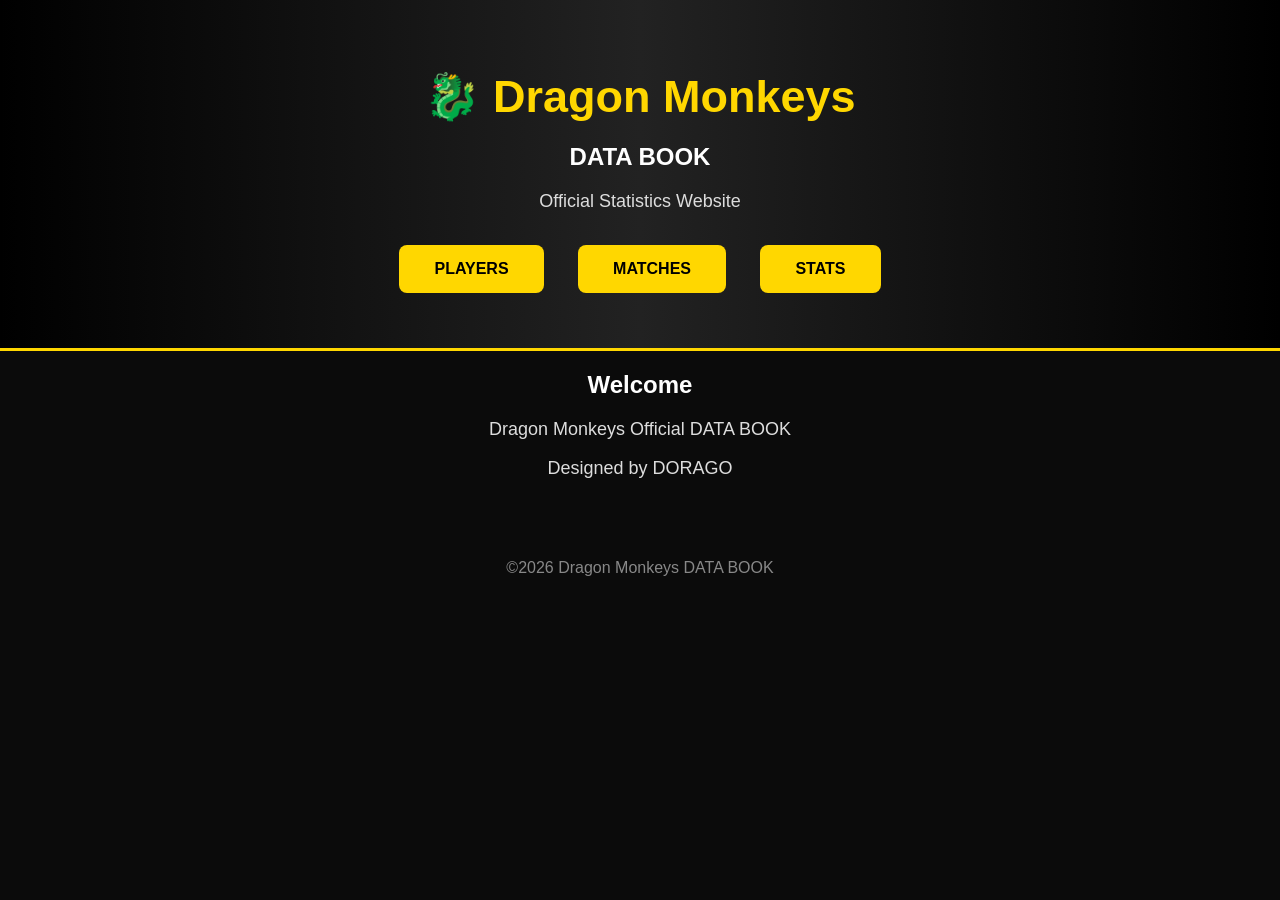
==== index.html @ 6d9dca5f "Create index.html" ====
<!DOCTYPE html>
<html lang="ja">
<head>
<meta charset="UTF-8">
<meta name="viewport" content="width=device-width, initial-scale=1.0">
<title>Dragon Monkeys DATA BOOK</title>

<style>
body{
    margin:0;
    background:#0b0b0b;
    color:white;
    font-family:Arial,sans-serif;
    text-align:center;
}

header{
    background:linear-gradient(90deg,#000,#222,#000);
    padding:40px;
    border-bottom:3px solid gold;
}

h1{
    color:gold;
    font-size:45px;
    margin-bottom:10px;
}

h2{
    color:white;
}

p{
    color:#ddd;
    font-size:18px;
}

.button{
    display:inline-block;
    margin:15px;
    padding:15px 35px;
    background:gold;
    color:black;
    text-decoration:none;
    font-weight:bold;
    border-radius:8px;
}

footer{
    margin-top:60px;
    padding:20px;
    color:#888;
}
</style>

</head>

<body>

<header>

<h1>🐉 Dragon Monkeys</h1>

<h2>DATA BOOK</h2>

<p>Official Statistics Website</p>

<a class="button" href="#">PLAYERS</a>
<a class="button" href="#">MATCHES</a>
<a class="button" href="#">STATS</a>

</header>

<h2>Welcome</h2>

<p>
Dragon Monkeys Official DATA BOOK
</p>

<p>
Designed by DORAGO
</p>

<footer>

©2026 Dragon Monkeys DATA BOOK

</footer>

</body>
</html>
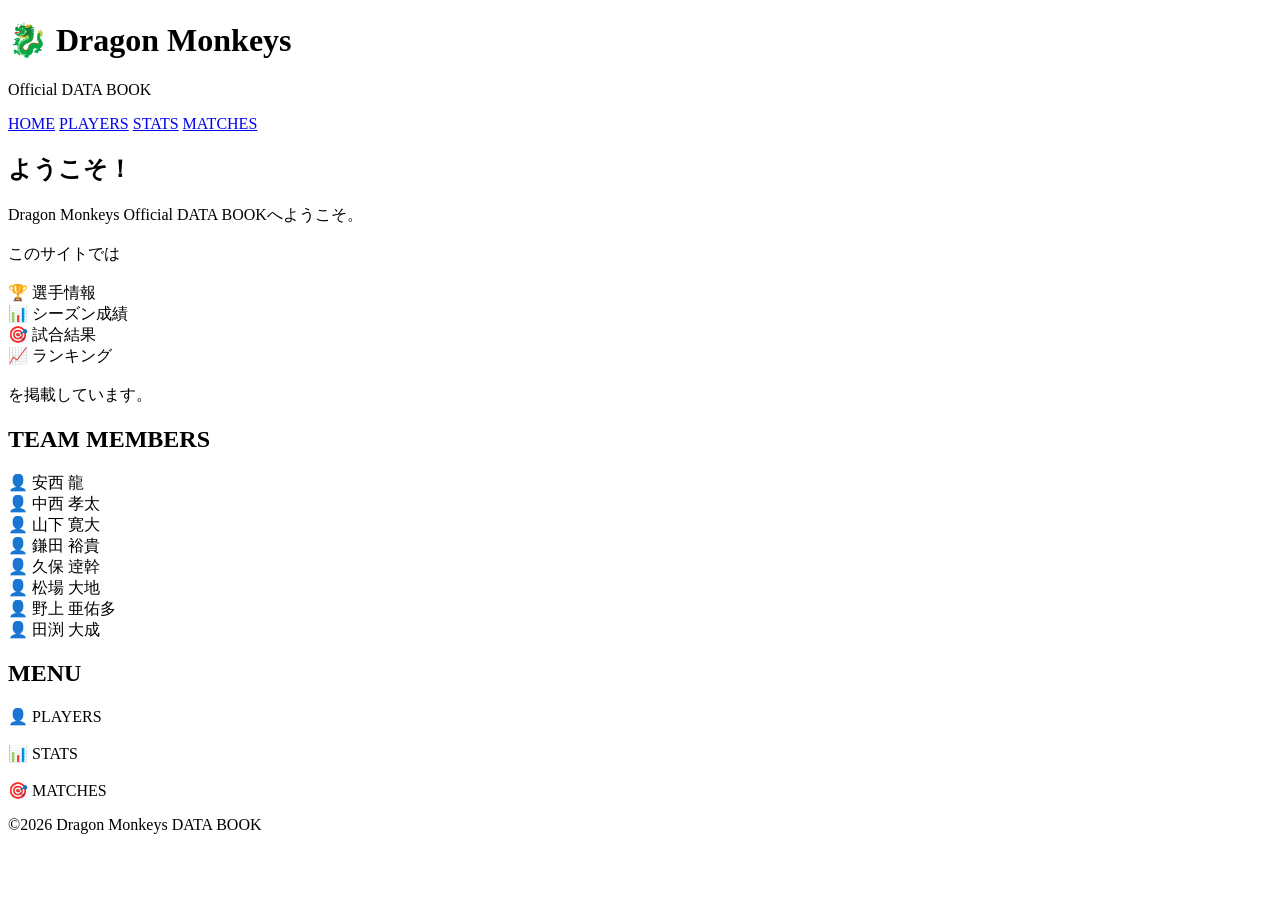
==== commit b2884a84: "index.html を更新" ====
--- a/index.html
+++ b/index.html
@@ -1,85 +1,88 @@
 <!DOCTYPE html>
 <html lang="ja">
 <head>
-<meta charset="UTF-8">
-<meta name="viewport" content="width=device-width, initial-scale=1.0">
-<title>Dragon Monkeys DATA BOOK</title>
+    <meta charset="UTF-8">
+    <meta name="viewport" content="width=device-width, initial-scale=1.0">
+    <title>Dragon Monkeys DATA BOOK</title>
 
-<style>
-body{
-    margin:0;
-    background:#0b0b0b;
-    color:white;
-    font-family:Arial,sans-serif;
-    text-align:center;
-}
-
-header{
-    background:linear-gradient(90deg,#000,#222,#000);
-    padding:40px;
-    border-bottom:3px solid gold;
-}
-
-h1{
-    color:gold;
-    font-size:45px;
-    margin-bottom:10px;
-}
-
-h2{
-    color:white;
-}
-
-p{
-    color:#ddd;
-    font-size:18px;
-}
-
-.button{
-    display:inline-block;
-    margin:15px;
-    padding:15px 35px;
-    background:gold;
-    color:black;
-    text-decoration:none;
-    font-weight:bold;
-    border-radius:8px;
-}
-
-footer{
-    margin-top:60px;
-    padding:20px;
-    color:#888;
-}
-</style>
+    <link rel="stylesheet" href="style.css">
 
 </head>
 
 <body>
 
 <header>
-
-<h1>🐉 Dragon Monkeys</h1>
-
-<h2>DATA BOOK</h2>
-
-<p>Official Statistics Website</p>
-
-<a class="button" href="#">PLAYERS</a>
-<a class="button" href="#">MATCHES</a>
-<a class="button" href="#">STATS</a>
-
+    <h1>🐉 Dragon Monkeys</h1>
+    <p>Official DATA BOOK</p>
 </header>
 
-<h2>Welcome</h2>
+<nav>
+    <a href="index.html">HOME</a>
+    <a href="players.html">PLAYERS</a>
+    <a href="stats.html">STATS</a>
+    <a href="matches.html">MATCHES</a>
+</nav>
+
+<div class="container">
+
+<div class="card">
+<h2>ようこそ！</h2>
 
 <p>
-Dragon Monkeys Official DATA BOOK
+Dragon Monkeys Official DATA BOOKへようこそ。<br><br>
+
+このサイトでは
+
+<br><br>
+
+🏆 選手情報<br>
+📊 シーズン成績<br>
+🎯 試合結果<br>
+📈 ランキング
+
+<br><br>
+
+を掲載しています。
 </p>
 
+</div>
+
+<div class="card">
+
+<h2>TEAM MEMBERS</h2>
+
 <p>
-Designed by DORAGO
+
+👤 安西 龍<br>
+👤 中西 孝太<br>
+👤 山下 寛大<br>
+👤 鎌田 裕貴<br>
+👤 久保 逹幹<br>
+👤 松場 大地<br>
+👤 野上 亜佑多<br>
+👤 田渕 大成
+
 </p>
+
+</div>
+
+<div class="card">
+
+<h2>MENU</h2>
+
+<p>
+
+👤 PLAYERS<br><br>
+
+📊 STATS<br><br>
+
+🎯 MATCHES
+
+</p>
+
+</div>
+
+</div>
 
 <footer>
 
@@ -88,4 +91,4 @@
 </footer>
 
 </body>
-</html>
+</html>
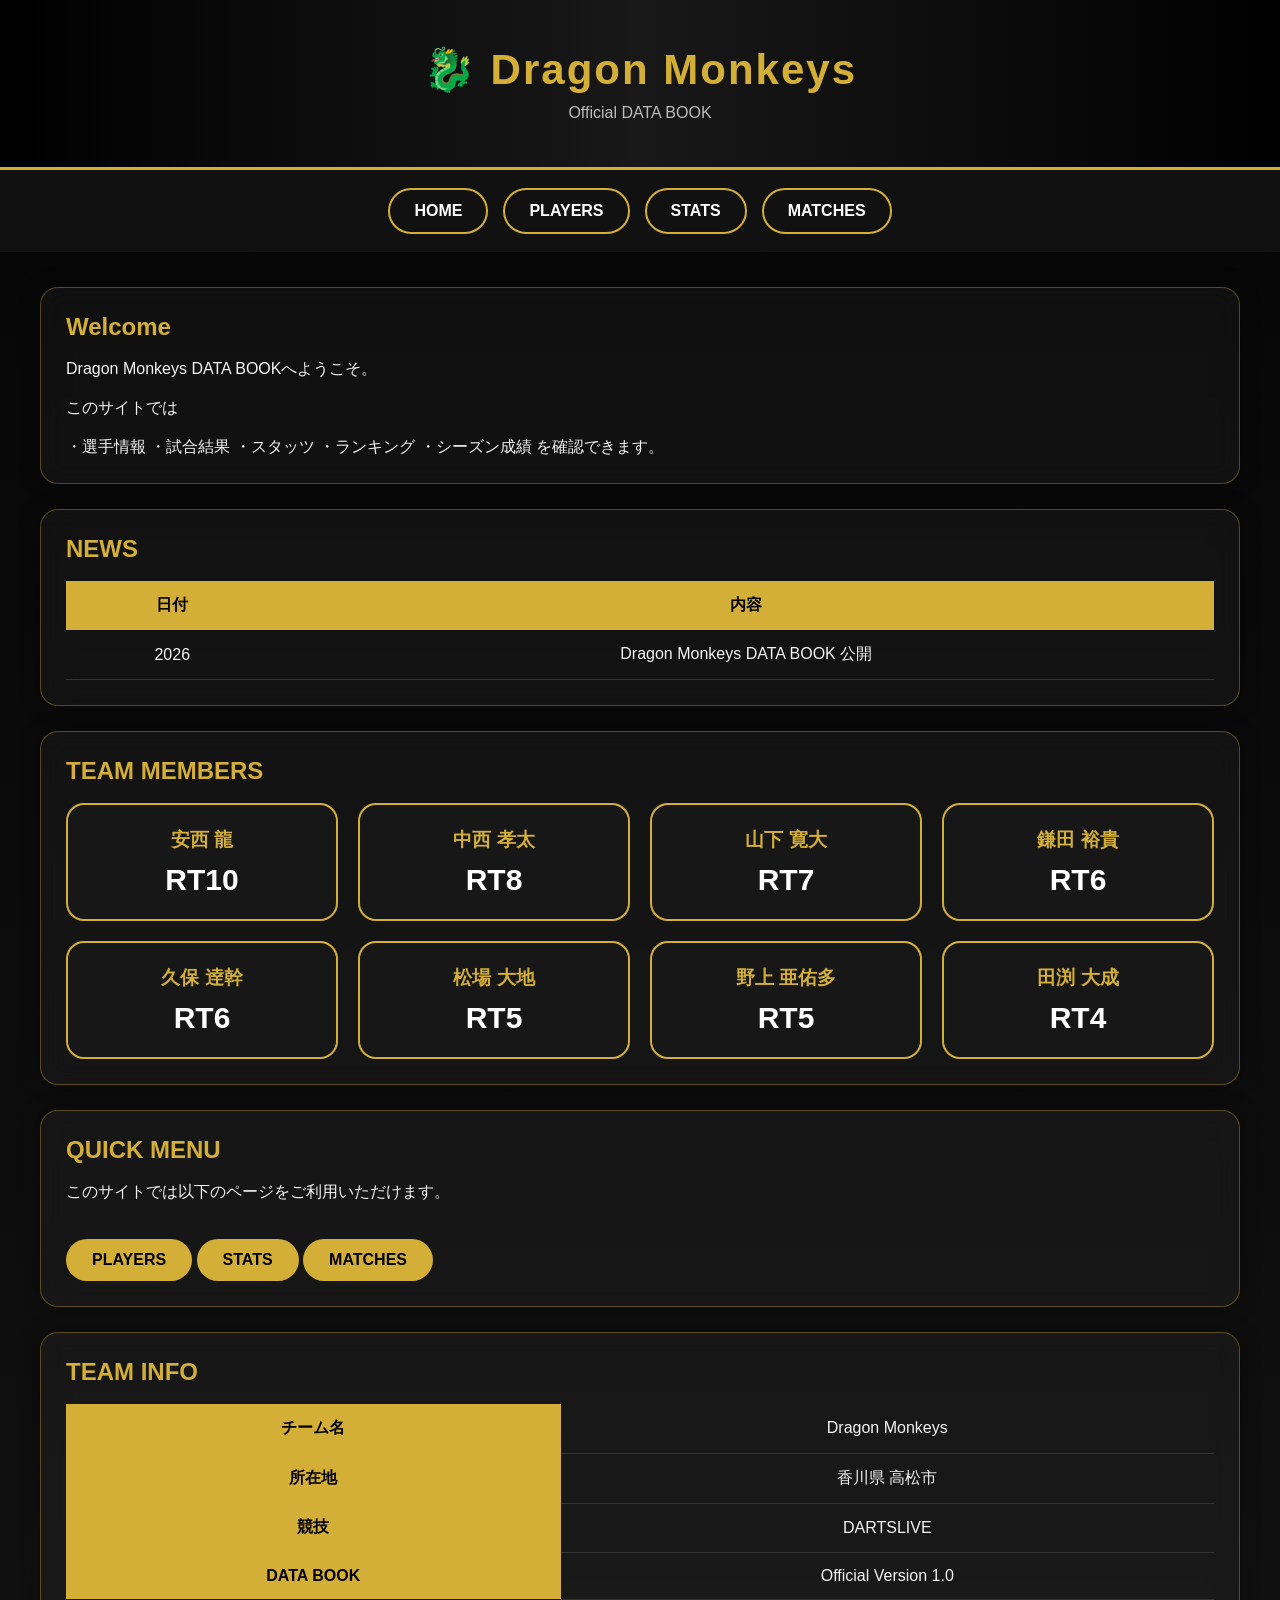
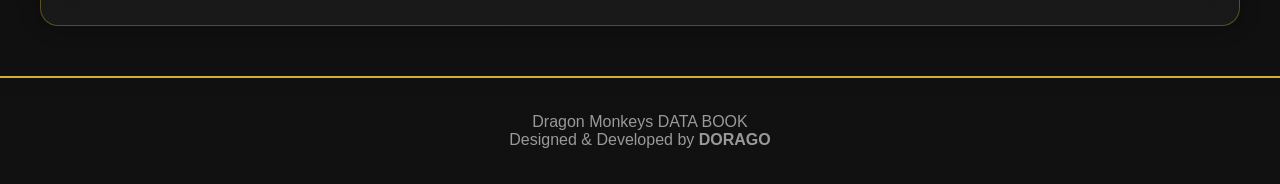
==== commit 8a1c308f: "index.html を更新" ====
--- a/index.html
+++ b/index.html
@@ -1,84 +1,202 @@
 <!DOCTYPE html>
 <html lang="ja">
 <head>
-    <meta charset="UTF-8">
-    <meta name="viewport" content="width=device-width, initial-scale=1.0">
-    <title>Dragon Monkeys DATA BOOK</title>
-
-    <link rel="stylesheet" href="style.css">
+<meta charset="UTF-8">
+<meta name="viewport" content="width=device-width, initial-scale=1.0">
+<title>Dragon Monkeys DATA BOOK</title>
+
+<link rel="stylesheet" href="style.css">
 
 </head>
 
 <body>
 
 <header>
-    <h1>🐉 Dragon Monkeys</h1>
-    <p>Official DATA BOOK</p>
+<h1>🐉 Dragon Monkeys</h1>
+<p>Official DATA BOOK</p>
 </header>
 
 <nav>
-    <a href="index.html">HOME</a>
-    <a href="players.html">PLAYERS</a>
-    <a href="stats.html">STATS</a>
-    <a href="matches.html">MATCHES</a>
+<a href="index.html">HOME</a>
+<a href="players.html">PLAYERS</a>
+<a href="stats.html">STATS</a>
+<a href="matches.html">MATCHES</a>
 </nav>
 
 <div class="container">
 
 <div class="card">
-<h2>ようこそ！</h2>
+
+<h2>Welcome</h2>
 
 <p>
-Dragon Monkeys Official DATA BOOKへようこそ。<br><br>
+
+Dragon Monkeys DATA BOOKへようこそ。
+
+<br><br>
 
 このサイトでは
 
 <br><br>
 
-🏆 選手情報<br>
-📊 シーズン成績<br>
-🎯 試合結果<br>
-📈 ランキング
-
-<br><br>
-
-を掲載しています。
+・選手情報
+
+・試合結果
+
+・スタッツ
+
+・ランキング
+
+・シーズン成績
+
+を確認できます。
+
 </p>
 
 </div>
 
 <div class="card">
 
+<h2>NEWS</h2>
+
+<table>
+
+<tr>
+
+<th>日付</th>
+
+<th>内容</th>
+
+</tr>
+
+<tr>
+
+<td>2026</td>
+
+<td>Dragon Monkeys DATA BOOK 公開</td>
+
+</tr>
+
+</table>
+
+</div>
+
+<div class="card">
+
 <h2>TEAM MEMBERS</h2>
 
+<div class="player-grid">
+
+<div class="player-card">
+
+<h3>安西 龍</h3>
+
+<div class="rt">RT10</div>
+
+</div>
+
+<div class="player-card">
+
+<h3>中西 孝太</h3>
+
+<div class="rt">RT8</div>
+
+</div>
+
+<div class="player-card">
+
+<h3>山下 寛大</h3>
+
+<div class="rt">RT7</div>
+
+</div>
+
+<div class="player-card">
+
+<h3>鎌田 裕貴</h3>
+
+<div class="rt">RT6</div>
+
+</div>
+
+<div class="player-card">
+
+<h3>久保 逹幹</h3>
+
+<div class="rt">RT6</div>
+
+</div>
+
+<div class="player-card">
+
+<h3>松場 大地</h3>
+
+<div class="rt">RT5</div>
+
+</div>
+
+<div class="player-card">
+
+<h3>野上 亜佑多</h3>
+
+<div class="rt">RT5</div>
+
+</div>
+
+<div class="player-card">
+
+<h3>田渕 大成</h3>
+
+<div class="rt">RT4</div>
+
+</div>
+
+</div>
+
+</div>
+<div class="card">
+
+<h2>QUICK MENU</h2>
+
 <p>
-
-👤 安西 龍<br>
-👤 中西 孝太<br>
-👤 山下 寛大<br>
-👤 鎌田 裕貴<br>
-👤 久保 逹幹<br>
-👤 松場 大地<br>
-👤 野上 亜佑多<br>
-👤 田渕 大成
-
+このサイトでは以下のページをご利用いただけます。
 </p>
 
-</div>
-
-<div class="card">
-
-<h2>MENU</h2>
-
-<p>
-
-👤 PLAYERS<br><br>
-
-📊 STATS<br><br>
-
-🎯 MATCHES
-
-</p>
+<br>
+
+<a class="button" href="players.html">PLAYERS</a>
+<a class="button" href="stats.html">STATS</a>
+<a class="button" href="matches.html">MATCHES</a>
+
+</div>
+
+<div class="card">
+
+<h2>TEAM INFO</h2>
+
+<table>
+
+<tr>
+<th>チーム名</th>
+<td>Dragon Monkeys</td>
+</tr>
+
+<tr>
+<th>所在地</th>
+<td>香川県 高松市</td>
+</tr>
+
+<tr>
+<th>競技</th>
+<td>DARTSLIVE</td>
+</tr>
+
+<tr>
+<th>DATA BOOK</th>
+<td>Official Version 1.0</td>
+</tr>
+
+</table>
 
 </div>
 
@@ -86,7 +204,8 @@
 
 <footer>
 
-©2026 Dragon Monkeys DATA BOOK
+<p>Dragon Monkeys DATA BOOK</p>
+<p>Designed & Developed by <strong>DORAGO</strong></p>
 
 </footer>
 
--- a/style.css
+++ b/style.css
@@ -0,0 +1,189 @@
+/* Dragon Monkeys DATA BOOK Ver2 */
+
+*{
+    margin:0;
+    padding:0;
+    box-sizing:border-box;
+}
+
+:root{
+    --gold:#d4af37;
+    --black:#0b0b0b;
+    --card:#171717;
+    --text:#f4f4f4;
+}
+
+body{
+    background:linear-gradient(180deg,#050505,#111);
+    color:var(--text);
+    font-family:-apple-system,BlinkMacSystemFont,"Segoe UI",sans-serif;
+}
+
+/* Header */
+
+header{
+    text-align:center;
+    padding:45px 20px;
+    border-bottom:3px solid var(--gold);
+    background:linear-gradient(90deg,#000,#181818,#000);
+}
+
+header h1{
+    font-size:42px;
+    color:var(--gold);
+    letter-spacing:2px;
+}
+
+header p{
+    color:#bbb;
+    margin-top:10px;
+}
+
+/* Navigation */
+
+nav{
+    display:flex;
+    justify-content:center;
+    flex-wrap:wrap;
+    gap:15px;
+    padding:18px;
+    background:#111;
+}
+
+nav a{
+    text-decoration:none;
+    color:white;
+    border:2px solid var(--gold);
+    padding:12px 24px;
+    border-radius:50px;
+    transition:.3s;
+    font-weight:bold;
+}
+
+nav a:hover{
+    background:var(--gold);
+    color:#000;
+    transform:translateY(-3px);
+}
+
+/* Layout */
+
+.container{
+    width:95%;
+    max-width:1200px;
+    margin:35px auto;
+}
+
+/* Cards */
+
+.card{
+    background:rgba(255,255,255,.04);
+    backdrop-filter:blur(12px);
+    border:1px solid rgba(212,175,55,.35);
+    border-radius:18px;
+    padding:25px;
+    margin-bottom:25px;
+    box-shadow:0 0 20px rgba(0,0,0,.35);
+}
+
+.card h2{
+    color:var(--gold);
+    margin-bottom:18px;
+}
+
+/* Player Grid */
+
+.player-grid{
+    display:grid;
+    grid-template-columns:repeat(auto-fit,minmax(240px,1fr));
+    gap:20px;
+}
+
+.player-card{
+    background:var(--card);
+    border:2px solid var(--gold);
+    border-radius:18px;
+    padding:22px;
+    text-align:center;
+    transition:.3s;
+}
+
+.player-card:hover{
+    transform:translateY(-8px);
+    box-shadow:0 0 25px rgba(212,175,55,.45);
+}
+
+.player-card h3{
+    color:var(--gold);
+    margin-bottom:10px;
+}
+
+.rt{
+    font-size:30px;
+    font-weight:bold;
+    color:white;
+}
+
+/* Buttons */
+
+.button{
+    display:inline-block;
+    margin-top:18px;
+    background:var(--gold);
+    color:black;
+    padding:12px 26px;
+    border-radius:40px;
+    text-decoration:none;
+    font-weight:bold;
+    transition:.3s;
+}
+
+.button:hover{
+    transform:scale(1.05);
+}
+
+/* Table */
+
+table{
+    width:100%;
+    border-collapse:collapse;
+}
+
+th{
+    background:var(--gold);
+    color:black;
+    padding:14px;
+}
+
+td{
+    padding:14px;
+    border-bottom:1px solid #333;
+    text-align:center;
+}
+
+/* Footer */
+
+footer{
+    margin-top:50px;
+    padding:35px;
+    text-align:center;
+    color:#999;
+    border-top:2px solid var(--gold);
+}
+
+@media(max-width:768px){
+
+header h1{
+font-size:30px;
+}
+
+nav{
+flex-direction:column;
+}
+
+nav a{
+width:100%;
+text-align:center;
+}
+
+}
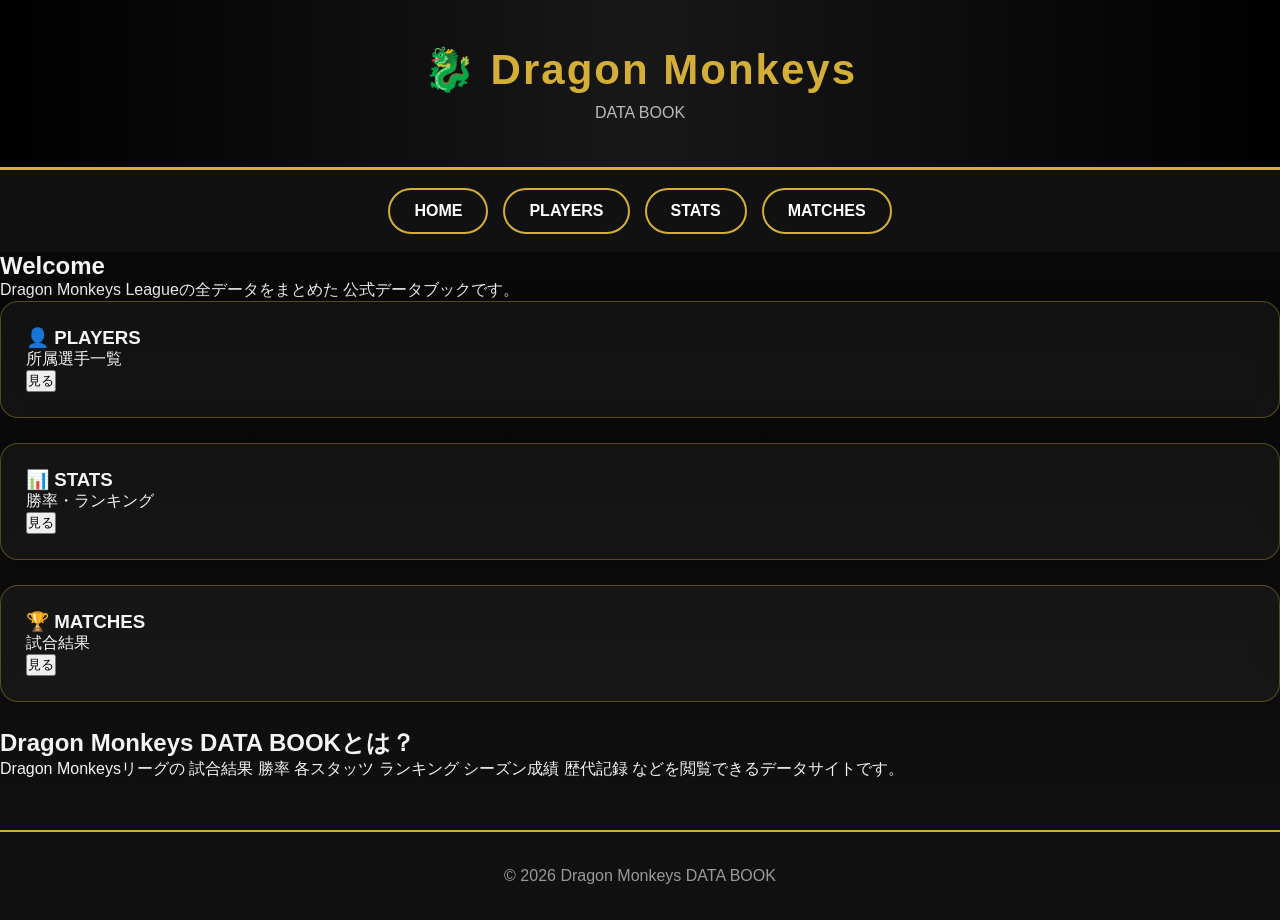
==== commit e74da689: "index.html を更新" ====
--- a/index.html
+++ b/index.html
@@ -3,6 +3,7 @@
 <head>
 <meta charset="UTF-8">
 <meta name="viewport" content="width=device-width, initial-scale=1.0">
+
 <title>Dragon Monkeys DATA BOOK</title>
 
 <link rel="stylesheet" href="style.css">
@@ -12,202 +13,120 @@
 <body>
 
 <header>
+
 <h1>🐉 Dragon Monkeys</h1>
-<p>Official DATA BOOK</p>
+
+<p>DATA BOOK</p>
+
 </header>
 
 <nav>
+
 <a href="index.html">HOME</a>
+
 <a href="players.html">PLAYERS</a>
+
 <a href="stats.html">STATS</a>
+
 <a href="matches.html">MATCHES</a>
+
 </nav>
 
-<div class="container">
-
-<div class="card">
+<section class="hero">
 
 <h2>Welcome</h2>
 
 <p>
 
-Dragon Monkeys DATA BOOKへようこそ。
-
-<br><br>
-
-このサイトでは
-
-<br><br>
-
-・選手情報
-
-・試合結果
-
-・スタッツ
-
-・ランキング
-
-・シーズン成績
-
-を確認できます。
+Dragon Monkeys Leagueの全データをまとめた
+公式データブックです。
 
 </p>
+
+</section>
+
+<div class="cards">
+
+<div class="card">
+
+<h3>👤 PLAYERS</h3>
+
+<p>所属選手一覧</p>
+
+<a href="players.html">
+
+<button>見る</button>
+
+</a>
 
 </div>
 
 <div class="card">
 
-<h2>NEWS</h2>
+<h3>📊 STATS</h3>
 
-<table>
+<p>勝率・ランキング</p>
 
-<tr>
+<a href="stats.html">
 
-<th>日付</th>
+<button>見る</button>
 
-<th>内容</th>
-
-</tr>
-
-<tr>
-
-<td>2026</td>
-
-<td>Dragon Monkeys DATA BOOK 公開</td>
-
-</tr>
-
-</table>
+</a>
 
 </div>
 
 <div class="card">
 
-<h2>TEAM MEMBERS</h2>
+<h3>🏆 MATCHES</h3>
 
-<div class="player-grid">
+<p>試合結果</p>
 
-<div class="player-card">
+<a href="matches.html">
 
-<h3>安西 龍</h3>
+<button>見る</button>
 
-<div class="rt">RT10</div>
-
-</div>
-
-<div class="player-card">
-
-<h3>中西 孝太</h3>
-
-<div class="rt">RT8</div>
-
-</div>
-
-<div class="player-card">
-
-<h3>山下 寛大</h3>
-
-<div class="rt">RT7</div>
-
-</div>
-
-<div class="player-card">
-
-<h3>鎌田 裕貴</h3>
-
-<div class="rt">RT6</div>
-
-</div>
-
-<div class="player-card">
-
-<h3>久保 逹幹</h3>
-
-<div class="rt">RT6</div>
-
-</div>
-
-<div class="player-card">
-
-<h3>松場 大地</h3>
-
-<div class="rt">RT5</div>
-
-</div>
-
-<div class="player-card">
-
-<h3>野上 亜佑多</h3>
-
-<div class="rt">RT5</div>
-
-</div>
-
-<div class="player-card">
-
-<h3>田渕 大成</h3>
-
-<div class="rt">RT4</div>
+</a>
 
 </div>
 
 </div>
 
-</div>
-<div class="card">
+<section class="about">
 
-<h2>QUICK MENU</h2>
+<h2>Dragon Monkeys DATA BOOKとは？</h2>
 
 <p>
-このサイトでは以下のページをご利用いただけます。
+
+Dragon Monkeysリーグの
+
+試合結果
+
+勝率
+
+各スタッツ
+
+ランキング
+
+シーズン成績
+
+歴代記録
+
+などを閲覧できるデータサイトです。
+
 </p>
 
-<br>
-
-<a class="button" href="players.html">PLAYERS</a>
-<a class="button" href="stats.html">STATS</a>
-<a class="button" href="matches.html">MATCHES</a>
-
-</div>
-
-<div class="card">
-
-<h2>TEAM INFO</h2>
-
-<table>
-
-<tr>
-<th>チーム名</th>
-<td>Dragon Monkeys</td>
-</tr>
-
-<tr>
-<th>所在地</th>
-<td>香川県 高松市</td>
-</tr>
-
-<tr>
-<th>競技</th>
-<td>DARTSLIVE</td>
-</tr>
-
-<tr>
-<th>DATA BOOK</th>
-<td>Official Version 1.0</td>
-</tr>
-
-</table>
-
-</div>
-
-</div>
+</section>
 
 <footer>
 
-<p>Dragon Monkeys DATA BOOK</p>
-<p>Designed & Developed by <strong>DORAGO</strong></p>
+<p>
+
+© 2026 Dragon Monkeys DATA BOOK
+
+</p>
 
 </footer>
 
 </body>
+
 </html>
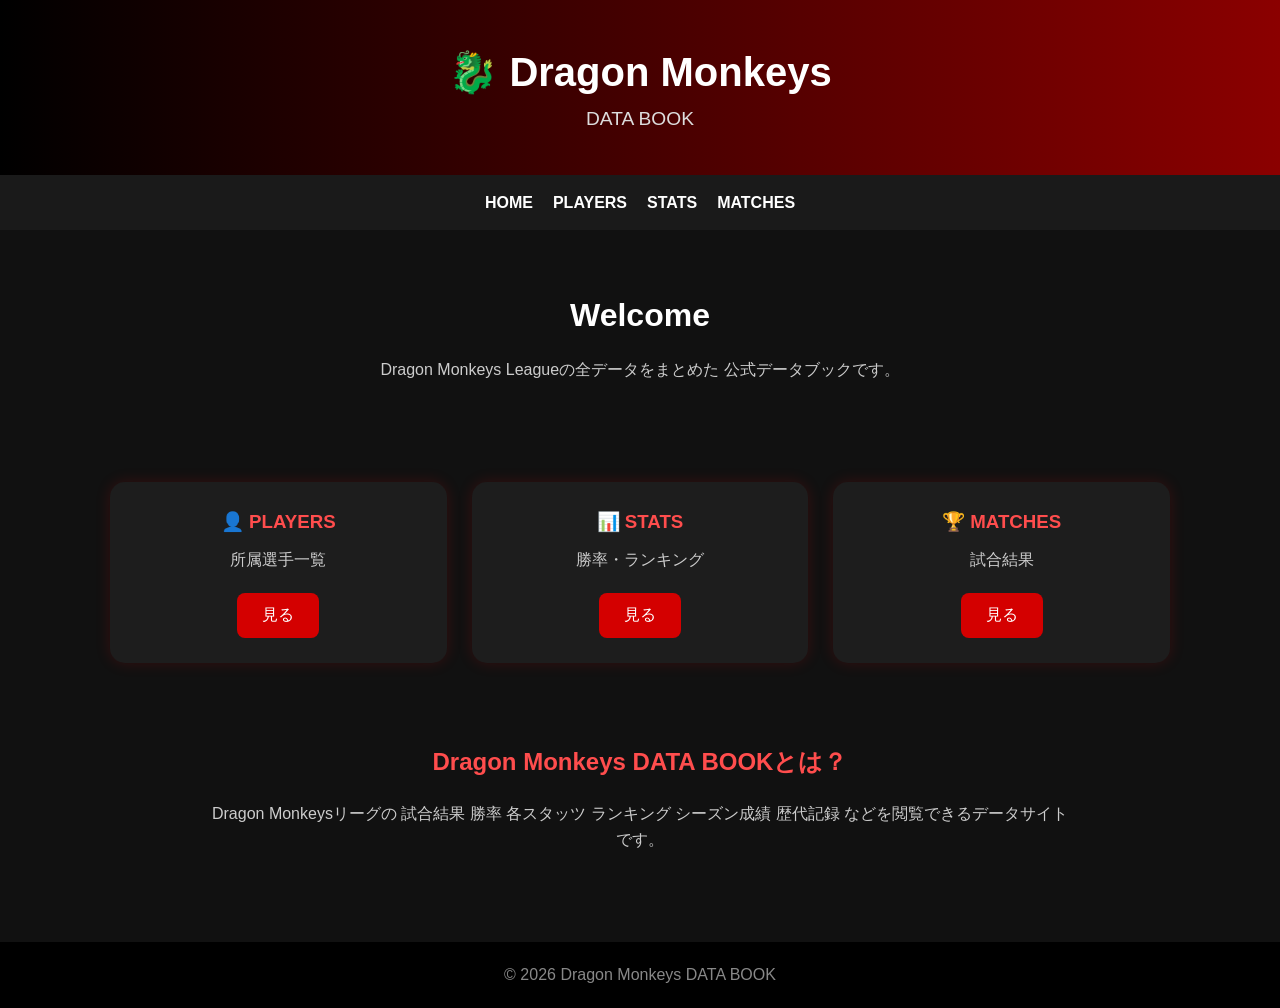
==== commit 2d50bdbf: "index.html を更新" ====
--- a/index.html
+++ b/index.html
@@ -127,6 +127,6 @@
 
 </footer>
 
-</body>
+<script src="script.js"></script></body>
 
 </html>
--- a/style.css
+++ b/style.css
@@ -1,189 +1,161 @@
-/* Dragon Monkeys DATA BOOK Ver2 */
+/* ===========================
+   Dragon Monkeys DATA BOOK
+=========================== */
 
 *{
     margin:0;
     padding:0;
     box-sizing:border-box;
-}
-
-:root{
-    --gold:#d4af37;
-    --black:#0b0b0b;
-    --card:#171717;
-    --text:#f4f4f4;
+    font-family: "Yu Gothic", sans-serif;
 }
 
 body{
-    background:linear-gradient(180deg,#050505,#111);
-    color:var(--text);
-    font-family:-apple-system,BlinkMacSystemFont,"Segoe UI",sans-serif;
+    background:#111;
+    color:#fff;
+    line-height:1.6;
 }
 
-/* Header */
-
 header{
+    background:linear-gradient(90deg,#000,#8b0000);
     text-align:center;
-    padding:45px 20px;
-    border-bottom:3px solid var(--gold);
-    background:linear-gradient(90deg,#000,#181818,#000);
+    padding:40px 20px;
+    box-shadow:0 4px 10px rgba(0,0,0,.5);
 }
 
 header h1{
-    font-size:42px;
-    color:var(--gold);
-    letter-spacing:2px;
+    font-size:2.5rem;
 }
 
 header p{
-    color:#bbb;
-    margin-top:10px;
+    font-size:1.2rem;
+    color:#ddd;
 }
-
-/* Navigation */
 
 nav{
     display:flex;
     justify-content:center;
+    gap:20px;
+    background:#1a1a1a;
+    padding:15px;
     flex-wrap:wrap;
-    gap:15px;
-    padding:18px;
-    background:#111;
 }
 
 nav a{
-    text-decoration:none;
-    color:white;
-    border:2px solid var(--gold);
-    padding:12px 24px;
-    border-radius:50px;
-    transition:.3s;
-    font-weight:bold;
-}
-
-nav a:hover{
-    background:var(--gold);
-    color:#000;
-    transform:translateY(-3px);
-}
-
-/* Layout */
-
-.container{
-    width:95%;
-    max-width:1200px;
-    margin:35px auto;
-}
-
-/* Cards */
-
-.card{
-    background:rgba(255,255,255,.04);
-    backdrop-filter:blur(12px);
-    border:1px solid rgba(212,175,55,.35);
-    border-radius:18px;
-    padding:25px;
-    margin-bottom:25px;
-    box-shadow:0 0 20px rgba(0,0,0,.35);
-}
-
-.card h2{
-    color:var(--gold);
-    margin-bottom:18px;
-}
-
-/* Player Grid */
-
-.player-grid{
-    display:grid;
-    grid-template-columns:repeat(auto-fit,minmax(240px,1fr));
-    gap:20px;
-}
-
-.player-card{
-    background:var(--card);
-    border:2px solid var(--gold);
-    border-radius:18px;
-    padding:22px;
-    text-align:center;
-    transition:.3s;
-}
-
-.player-card:hover{
-    transform:translateY(-8px);
-    box-shadow:0 0 25px rgba(212,175,55,.45);
-}
-
-.player-card h3{
-    color:var(--gold);
-    margin-bottom:10px;
-}
-
-.rt{
-    font-size:30px;
-    font-weight:bold;
-    color:white;
-}
-
-/* Buttons */
-
-.button{
-    display:inline-block;
-    margin-top:18px;
-    background:var(--gold);
-    color:black;
-    padding:12px 26px;
-    border-radius:40px;
+    color:#fff;
     text-decoration:none;
     font-weight:bold;
     transition:.3s;
 }
 
-.button:hover{
-    transform:scale(1.05);
+nav a:hover{
+    color:#ff3b3b;
 }
 
-/* Table */
-
-table{
-    width:100%;
-    border-collapse:collapse;
+.hero{
+    text-align:center;
+    padding:60px 20px;
 }
 
-th{
-    background:var(--gold);
-    color:black;
-    padding:14px;
+.hero h2{
+    font-size:2rem;
+    margin-bottom:15px;
 }
 
-td{
-    padding:14px;
-    border-bottom:1px solid #333;
+.hero p{
+    max-width:700px;
+    margin:auto;
+    color:#ccc;
+}
+
+.cards{
+    display:grid;
+    grid-template-columns:repeat(auto-fit,minmax(250px,1fr));
+    gap:25px;
+    padding:40px 20px;
+    max-width:1100px;
+    margin:auto;
+}
+
+.card{
+    background:#1d1d1d;
+    border-radius:15px;
+    padding:25px;
+    text-align:center;
+    box-shadow:0 0 15px rgba(255,0,0,.15);
+    transition:.3s;
+}
+
+.card:hover{
+    transform:translateY(-8px);
+    box-shadow:0 0 25px rgba(255,0,0,.35);
+}
+
+.card h3{
+    margin-bottom:10px;
+    color:#ff4d4d;
+}
+
+.card p{
+    margin-bottom:20px;
+    color:#ccc;
+}
+
+button{
+    background:#d40000;
+    color:white;
+    border:none;
+    padding:12px 25px;
+    border-radius:8px;
+    cursor:pointer;
+    font-size:1rem;
+    transition:.3s;
+}
+
+button:hover{
+    background:#ff1a1a;
+}
+
+.about{
+    max-width:900px;
+    margin:auto;
+    padding:40px 20px;
     text-align:center;
 }
 
-/* Footer */
+.about h2{
+    margin-bottom:20px;
+    color:#ff4d4d;
+}
+
+.about p{
+    color:#ccc;
+}
 
 footer{
     margin-top:50px;
-    padding:35px;
+    background:#000;
     text-align:center;
-    color:#999;
-    border-top:2px solid var(--gold);
+    padding:20px;
+    color:#888;
 }
 
+/* スマホ対応 */
 @media(max-width:768px){
 
 header h1{
-font-size:30px;
+    font-size:2rem;
+}
+
+.hero h2{
+    font-size:1.6rem;
 }
 
 nav{
-flex-direction:column;
+    gap:12px;
 }
 
-nav a{
-width:100%;
-text-align:center;
+button{
+    width:100%;
 }
 
 }
